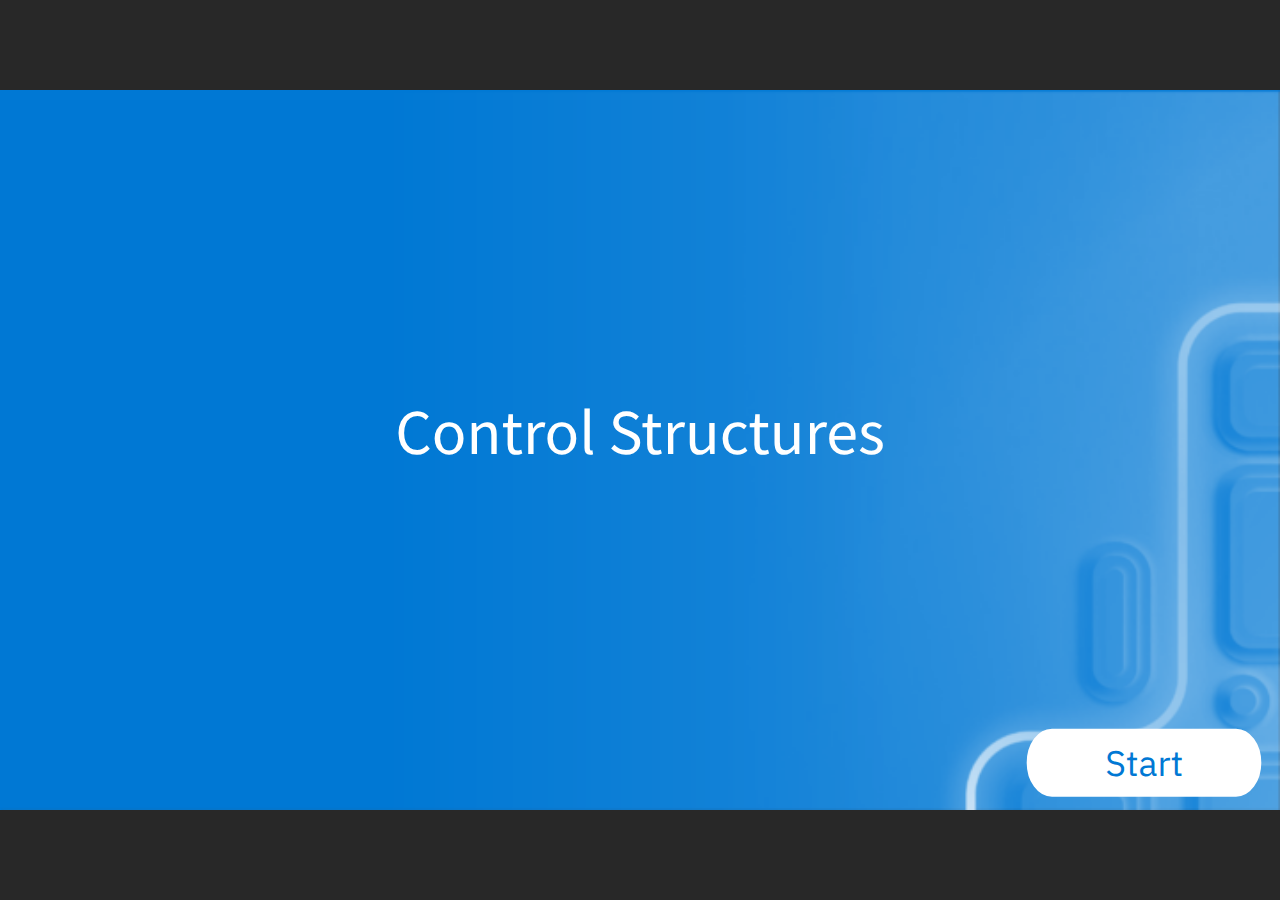
==== index.html @ ac2d6b3a "Add files via upload" ====
﻿<!doctype html>
<html lang="en-US">
<head>
  <meta charset="utf-8">
  <!-- Created using Storyline 360 - http://www.articulate.com  -->
  <!-- version: 3.82.31354.0 -->
  <title>Control Structures</title>
  <meta http-equiv="x-ua-compatible" content="IE=edge"/>
  <meta name="viewport" content="width=device-width,initial-scale=1,user-scalable=no,shrink-to-fit=no,minimal-ui"/>
  <meta name="apple-mobile-web-app-capable" content="yes"/>
  <style>
    html, body { height: 100%; padding: 0; margin: 0 }
    #app { height: 100%; width: 100%; }
  </style>

  <script>
    window.DS = {};
    window.globals = {
      DATA_PATH_BASE: '',
      HAS_FRAME: true,
      HAS_SLIDE: true,

      lmsPresent: false,
      tinCanPresent: false,
      cmi5Present: false,
      aoSupport: false,
      scale: 'noscale',
      captureRc: false,
      browserSize: 'optimal',
      bgColor: '#282828',
      features: 'BackgroundAudioTriggers,BackgroundAudioVolumeVariable,ConnectionMessages,DropIn1,DropIn2,DropIn3,DropIn4,DropIn5,LayerPresentAsDialog,MultiLineTextEntry,MultipleQuizTracking,PlayerTooltips,UpdatedThemeEditor',
      themeName: 'unified',
      preloaderColor: '#FFFFFF',
      suppressAnalytics: false,
      productChannel: 'stable',
      publishSource: 'storyline',
      aid: 'aid|408d75ca-4d24-4fe5-9acd-18357cb665db',
      cid: '49a16769-fe57-4097-8a69-b7f22fe6c13b',
      playerVersion: '3.82.31354.0',
      publishTimestamp: '2024-10-11T18:29:17.3535200Z',
      maxIosVideoElements: 10,
      connectionSettings: { message: 'You%20are%20offline.%20Trying%20to%20reconnect...', useDarkTheme: false, mode: 'disabled' },

      
      parseParams: function(qs) {
        if (window.globals.parsedParams != null) {
          return window.globals.parsedParams;
        }
        qs = (qs || window.location.search.substr(1)).split('+').join(' ');
        var params = {},
            tokens,
            re = /[?&]?([^=]+)=([^&]*)/g;

        while (tokens = re.exec(qs)) {
          params[decodeURIComponent(tokens[1]).trim()] =
            decodeURIComponent(tokens[2]).trim();
        }
        window.globals.parsedParams = params;
        return params;
      }

    };
  </script>
  <script>
    var isIe11 = ('ActiveXObject' in window || window.MSBlobBuilder != null)
      && window.msCrypto != null && !window.ActiveXObject;
    if (isIe11) {
      window.globals.unsupportedBrowser = true;
      document.write(atob('[base64]'));
    }
  </script>
  
  <script>window.THREE = { };</script>
  
</head>
<body style="background: #282828" class="cs-HTML theme-unified">
  <!-- 360 -->
  <script>!function(){var e,i=/iPhone/i,o=/iPod/i,n=/iPad/i,t=/\biOS-universal(?:.+)Mac\b/i,r=/\bAndroid(?:.+)Mobile\b/i,a=/Android/i,d=/(?:SD4930UR|\bSilk(?:.+)Mobile\b)/i,p=/Silk/i,l=/Windows Phone/i,u=/\bWindows(?:.+)ARM\b/i,b=/BlackBerry/i,s=/BB10/i,c=/Opera Mini/i,f=/\b(CriOS|Chrome)(?:.+)Mobile/i,h=/Mobile(?:.+)Firefox\b/i,v=function(e){return void 0!==e&&"MacIntel"===e.platform&&"number"==typeof e.maxTouchPoints&&e.maxTouchPoints>1&&"undefined"==typeof MSStream};e=function(e){var m={userAgent:"",platform:"",maxTouchPoints:0};e||"undefined"==typeof navigator?"string"==typeof e?m.userAgent=e:e&&e.userAgent&&(m={userAgent:e.userAgent,platform:e.platform,maxTouchPoints:e.maxTouchPoints||0}):m={userAgent:navigator.userAgent,platform:navigator.platform,maxTouchPoints:navigator.maxTouchPoints||0};var g=m.userAgent,y=g.split("[FBAN");void 0!==y[1]&&(g=y[0]),void 0!==(y=g.split("Twitter"))[1]&&(g=y[0]);var A=function(e){return function(i){return i.test(e)}}(g),w={apple:{phone:A(i)&&!A(l),ipod:A(o),tablet:!A(i)&&(A(n)||v(m))&&!A(l),universal:A(t),device:(A(i)||A(o)||A(n)||A(t)||v(m))&&!A(l)},amazon:{phone:A(d),tablet:!A(d)&&A(p),device:A(d)||A(p)},android:{phone:!A(l)&&A(d)||!A(l)&&A(r),tablet:!A(l)&&!A(d)&&!A(r)&&(A(p)||A(a)),device:!A(l)&&(A(d)||A(p)||A(r)||A(a))||A(/\bokhttp\b/i)},windows:{phone:A(l),tablet:A(u),device:A(l)||A(u)},other:{blackberry:A(b),blackberry10:A(s),opera:A(c),firefox:A(h),chrome:A(f),device:A(b)||A(s)||A(c)||A(h)||A(f)},any:!1,phone:!1,tablet:!1};return w.any=w.apple.device||w.android.device||w.windows.device||w.other.device,w.phone=w.apple.phone||w.android.phone||w.windows.phone,w.tablet=w.apple.tablet||w.android.tablet||w.windows.tablet,w}(),"object"==typeof exports&&"undefined"!=typeof module?module.exports=e:"function"==typeof define&&define.amd?define((function(){return e})):this.isMobile=e}();
    window.isMobile.apple.tablet = window.isMobile.apple.tablet ||
      (navigator.platform === 'MacIntel' && navigator.maxTouchPoints > 1);
    window.isMobile.apple.device = window.isMobile.apple.device || window.isMobile.apple.tablet;
    window.isMobile.tablet = window.isMobile.tablet || window.isMobile.apple.tablet;
    window.isMobile.any = window.isMobile.any || window.isMobile.apple.tablet;
  </script>

  <div id="focus-sink" tabindex="-1"></div>

  <div id="preso"></div>
  <script>
    (function() {

      var classTypes = [ 'desktop', 'mobile', 'phone', 'tablet' ];

      var addDeviceClasses = function(prefix, testObj) {
        var curr, i;
        for (i = 0; i < classTypes.length; i++) {
          curr = classTypes[i];
          if (testObj[curr]) {
            document.body.classList.add(prefix + curr);
          }
        }
      };

      var params = window.globals.parseParams(),
          isDevicePreview = params.devicepreview === '1',
          isPhoneOverride = params.deviceType === 'phone' || (isDevicePreview && params.phone == '1'),
          isTabletOverride = (params.deviceType === 'tablet' || isDevicePreview) && !isPhoneOverride,
          isMobileOverride = isPhoneOverride || isTabletOverride;

      var deviceView = {
        desktop: !window.isMobile.any && !isMobileOverride,
        mobile: window.isMobile.any || isMobileOverride,
        phone: isPhoneOverride || (window.isMobile.phone && !isTabletOverride),
        tablet: isTabletOverride || window.isMobile.tablet
      };

      window.globals.deviceView = deviceView;
      window.isMobile.desktop = !window.isMobile.any;
      window.isMobile.mobile = window.isMobile.any;

      addDeviceClasses('view-', deviceView);

    })();
  </script>
  
  <script src='story_content/user.js' type=text/javascript></script>
  <div class="slide-loader"></div>

  <script>
    var doc = document, loader = doc.body.querySelector('.slide-loader'); [ 1, 2, 3 ].forEach(function(n) { var d = doc.createElement('div'); d.style.backgroundColor = window.globals.preloaderColor; d.classList.add('mobile-loader-dot'); d.classList.add('dot' + n); loader.appendChild(d); });
  </script>

  <div class="mobile-load-title-overlay" style="display: none">
    <div class="mobile-load-title">Control Structures</div>
  </div>

  <div class="mobile-chrome-warning"></div>

  
<style>
  .warn-connection-dialog {
    display: none;
    background: transparent;
    pointer-events: all;
    position: fixed;
    left: 0;
    top: 0;
    width: 100%;
    height: 100%;
    z-index: 999;
  }

  .warn-connection-content {
    pointer-events: all;
    border-radius: 4px;
    background: white;
    border: 1px solid #E7E7E7;
    color: #333333;
    box-shadow: 0 2px 4px rgba(0, 0, 0, 0.25);
    transition: all 150ms ease-out;
    position: absolute;
    white-space: nowrap;
  }

  .view-phone.is-landscape .warn-connection-content {
    left: 23px;
    bottom: 23px;
  }

  .view-tablet.is-landscape .warn-connection-content {
    left: 50%;
    top: 20px;
    transform: translateX(-50%);
  }

  .view-mobile.is-portrait .warn-connection-content {
    transform: translate(-50%, calc(-100% - 15px));
  }

  .warn-connection-content p {
    display: inline-block;
    margin: 0 8px 0 0;
    line-height: 33px;
    font-size: 11px;
  }

  .warn-connection-content svg {
    position: relative;
    vertical-align: middle;
    margin: 0 2px 2px 8px;
  }

  .view-desktop .warn-connection-content {
    left: 1.5em;
    bottom: 1.5em;
  }

  .view-desktop .warn-connection-content p {
    font-size: 1.1em;
  }

  .is-offline .warn-connection-dialog {
    display: block;
  }

  .is-offline .cs-panel * {
    pointer-events: none !important;
  }

  .is-offline .cs-panel {
    pointer-events: all !important;
  }

  .is-offline #nav-controls * {
    pointer-events: none !important;
  }

  .is-offline #nav-controls {
    pointer-events: all !important;
  }
</style>

<div class="warn-connection-dialog" role="alertdialog" aria-modal="true" tabindex="0" aria-labelledby="warn-connection-message">
  <div class="warn-connection-content">
    <svg width="17" height="15" viewBox="0 0 17 15" xmlns="http://www.w3.org/2000/svg">
      <path fill="#8F0000" stroke="white" d="M16.07,12.98 L15.88,12.23 L9.51,1.21 C8.97,0.26,7.6,0.26,7.06,1.21 L0.69,12.23 C0.15,13.16,0.81,14.36,1.91,14.36 H14.65 C15.47,14.36,16.05,13.7,16.07,12.98 Z"/>
      <path fill="white" stroke="white" d="M8.58,5.5 C8.35,5.28,8.5,5.35,8.21,5.32 C8.09,5.35,7.97,5.49,7.96,5.67 C7.97,5.79,7.98,5.92,7.98,6.04 L7.98,6.04 C7.99,6.17,8,6.31,8.01,6.43 L8.01,6.44 C8.03,6.92,8.06,7.41,8.09,7.9 L8.09,7.9 C8.12,8.39,8.14,8.88,8.17,9.37 C8.17,9.39,8.18,9.42,8.2,9.44 C8.23,9.46,8.25,9.47,8.28,9.47 C8.31,9.47,8.34,9.46,8.35,9.44 C8.37,9.43,8.38,9.4,8.39,9.35 L8.39,9.34 C8.39,9.24,8.4,9.15,8.4,9.05 L8.4,9.05 C8.41,8.96,8.41,8.86,8.42,8.75 C8.43,8.44,8.45,8.12,8.47,7.81 L8.47,7.81 C8.49,7.49,8.51,7.18,8.53,6.87 C8.55,6.46,8.56,6.05,8.59,5.64 L8.6,5.62 C8.6,5.57,8.59,5.53,8.58,5.5 L8.21,5.32 Z"/>
      <circle fill="white" stroke="white" cx="8.3" cy="11.35" r="0.3"/>
    </svg>
    <p id="warn-connection-message">You are offline. Trying to reconnect...</p>
  </div>
</div>

<script>
  (function() {
    window.DS.connection = {
      warningShown: false,
      assets: {},
      loadingAssetGroup: false,
      retryDelay: 500
    };

    var connectionSettings = window.globals.connectionSettings || {};

    // The `window.globals.features` variable must be set in `webpack.dev.config` when testing locally - it is not enough
    // to have it in the data - but it must be set there as well.
    var useConnectionMessages = window.AbortController != null &&
      window.location.protocol != 'file:' &&
      window.globals.features.indexOf('ConnectionMessages') != -1 &&
      connectionSettings.mode === 'normal';

    window.DS.connection.useConnectionMessages = useConnectionMessages;

    var assetCount = 0;
    var checkLoadedId;


    if (useConnectionMessages && connectionSettings != null) {
      var contentEl = document.querySelector('.warn-connection-content');
      var messageEl = contentEl.querySelector('p');

      if (connectionSettings.useDarkTheme) {
        contentEl.style.borderColor = '#BABBBA';
        contentEl.style.backgroundColor = '#282828';
        contentEl.style.color = '#FFFFFF';
      }

      if (connectionSettings.message != null) {
        messageEl.textContent = window.decodeURIComponent(connectionSettings.message);
      }
    }

    function checkAssetsReady() {
      for (var i in DS.connection.assets) {
        if (!DS.connection.assets[i].success) {
          return false;
        }
      }
      return true;
    }

    function stopAssetGroup() {
      if (!useConnectionMessages) { return; }

      assetCount = 0;

      DS.connection.oldAssetGroup = DS.connection.assets;
      DS.connection.assets = {};
      DS.connection.loadingAssetGroup = false;
      clearInterval(checkLoadedId);
    }

    function startAssetGroup() {
      if (!useConnectionMessages) { return; }
      var ticks = 0;
      clearInterval(checkLoadedId);
      checkLoadedId = setInterval(function() {
        var loaded = 0;
        if (assetCount === 0 && loaded === 0) {
          clearInterval(checkLoadedId);
          return;
        }

        for (var i in DS.connection.assets) {
          if (DS.connection.assets[i].success) {
            loaded++;
          }
        }

        if (assetCount === loaded && checkAssetsReady()) {
          for (var i in DS.connection.assets) {
            if (DS.connection.assets[i].action) {
              DS.connection.assets[i].action();
            }
          }
          hideWarning();
          stopAssetGroup();
        }
      }, 100)
    }

    function requiredAsset(url, action, retry, type) {
      if (!useConnectionMessages) { return; }
      if (DS.connection.assets[url]) { return; }

      DS.connection.assets[url] = {
        success: false, action: action, retry: retry, type: type
      };
      assetCount = Object.keys(DS.connection.assets).length;
      if (!DS.connection.loadingAssetGroup) {
        startAssetGroup();
      }
      DS.connection.loadingAssetGroup = true;
    }

    function assetLoaded(url) {
      if (!useConnectionMessages) { return; }
      if (DS.connection.assets[url]) {
        DS.connection.assets[url].success = true;
      }
    }

    function assetFailed(url) {
      if (!useConnectionMessages) { return; }
      if (!DS.connection.assets[url]) {
        if (/\.js$/.test(url) && url.indexOf('transcripts') === -1) {
          setTimeout(function() {
            if (DS.connection.lastSlideLoaded != null) {
              DS.connection.lastSlideLoaded();
            }
          }, DS.connection.retryDelay);
        }
        return;
      }
      if (!DS.connection.warningShown) { showWarning(); }
      if (DS.connection.assets[url].retry) {
        setTimeout(function() {
          if (!DS.connection.assets[url].success) {
            DS.connection.assets[url].retry()
          }
        }, DS.connection.retryDelay);
      }
    }

    function hideWarning() {
      document.body.classList.remove('is-offline');
      DS.connection.warningShown = false;
      enableKeys();
    }
    DS.connection.hideWarning = hideWarning

    function showWarning(btn) {
      document.body.classList.add('is-offline')
      DS.connection.warningShown = true;
      updateWarningPosition();
      disableKeys();
    }

    function updateWarningPosition() {
      if (!DS.connection.warningShown) {
        return;
      }

      var isPortrait = document.body.classList.contains('is-portrait');
      var isMobile = document.body.classList.contains('view-mobile');
      var warningEl = document.querySelector('.warn-connection-content');

      if (isPortrait && isMobile) {
        var slide = document.querySelector('.primary-slide');
        var slideRect = slide != null
          ? slide.getBoundingClientRect()
          : { top: window.innerHeight, left: 0, width: window.innerWidth };

        warningEl.style.top = `${slideRect.top}px`
        warningEl.style.left = `${slideRect.left + slideRect.width / 2}px`
      } else {
        warningEl.style.top = null;
        warningEl.style.left = null;
      }

      window.requestAnimationFrame(updateWarningPosition);
    }

    function onDisableKeyDown(e) {
      e.preventDefault();
      e.stopImmediatePropagation();
    }

    function onDisableKeyUp(e) {
      e.preventDefault();
      e.stopImmediatePropagation();
    }

    var accStyle = document.createElement('style');
    var warnDialogEl = document.querySelector('.warn-connection-dialog');

    function disableKeys() {
      if (DS.views && DS.views.nsStack && DS.views.nsStack.length === 1) {
        DS.views.nsStack[0].tabReachable = false
        DS.views.nsStack[0].updateTabIndex(true, true);
      }

      accStyle.innerHTML = '.acc-shadow-dom { display: none; }';
      document.body.appendChild(accStyle);

      warnDialogEl.parentNode.append(warnDialogEl);
      warnDialogEl.focus();
    }

    function enableKeys() {
      accStyle.remove();
      if (DS.views && DS.views.nsStack && DS.views.nsStack.length === 1 && DS.views.nsStack[0].name === '_frame') {
        DS.views.nsStack[0].tabReachable = true;
        DS.views.nsStack[0].updateTabIndex();
      }
    }

    // these will all be noops if the feature flag isn't set in
    // the data and `window.globals.features`
    DS.connection.requiredAsset = requiredAsset;
    DS.connection.assetLoaded = assetLoaded;
    DS.connection.assetFailed = assetFailed;
    DS.connection.stopAssetGroup = stopAssetGroup;
    DS.connection.startAssetGroup = startAssetGroup;
  })();
</script>


  <script>
    
    if (window.autoSpider && window.vInterfaceObject) {
      document.querySelector('.mobile-load-title-overlay').style.display = 'none';
    }
  </script>

  

  <link rel="stylesheet" href="html5/data/css/output.min.css" data-noprefix/>
</body>
<script src="html5/lib/scripts/bootstrapper.min.js"></script>
</html>
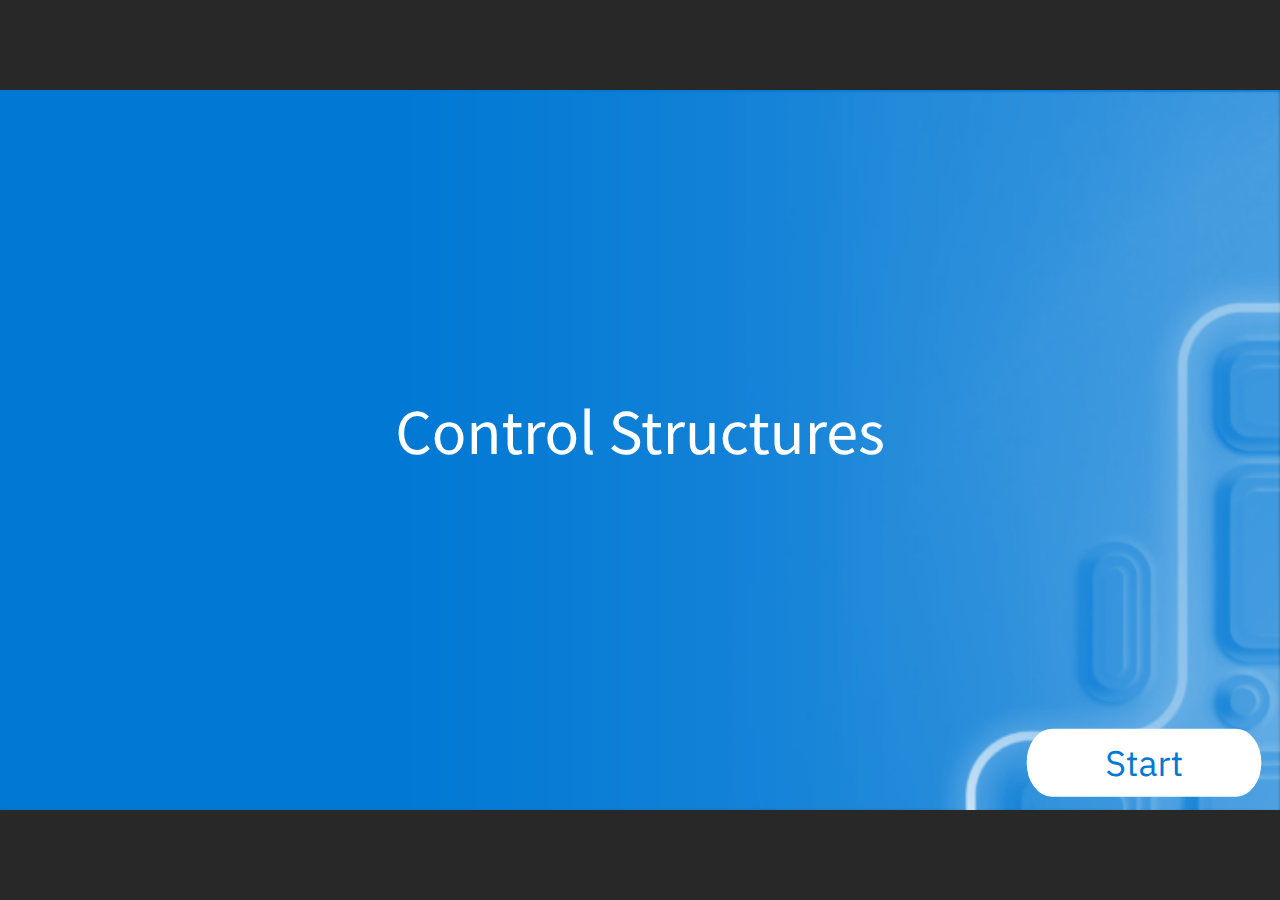
==== commit 844aa50e: "Add files via upload" ====
--- a/index.html
+++ b/index.html
@@ -2,8 +2,8 @@
 <html lang="en-US">
 <head>
   <meta charset="utf-8">
-  <!-- Created using Storyline 360 - http://www.articulate.com  -->
-  <!-- version: 3.82.31354.0 -->
+  <!-- Created using Storyline 360 x64 - http://www.articulate.com  -->
+  <!-- version: 3.95.33670.0 -->
   <title>Control Structures</title>
   <meta http-equiv="x-ua-compatible" content="IE=edge"/>
   <meta name="viewport" content="width=device-width,initial-scale=1,user-scalable=no,shrink-to-fit=no,minimal-ui"/>
@@ -28,19 +28,21 @@
       captureRc: false,
       browserSize: 'optimal',
       bgColor: '#282828',
-      features: 'BackgroundAudioTriggers,BackgroundAudioVolumeVariable,ConnectionMessages,DropIn1,DropIn2,DropIn3,DropIn4,DropIn5,LayerPresentAsDialog,MultiLineTextEntry,MultipleQuizTracking,PlayerTooltips,UpdatedThemeEditor',
+      features: 'DropInAcc,DropInBase,DropInCore,DropInInteractions,DropInMisc,DropInVectors,DropInVideo,LayerPresentAsDialog,MultipleQuizTracking,UpdatedThemeEditor',
       themeName: 'unified',
       preloaderColor: '#FFFFFF',
       suppressAnalytics: false,
       productChannel: 'stable',
       publishSource: 'storyline',
-      aid: 'aid|408d75ca-4d24-4fe5-9acd-18357cb665db',
+      aid: 'aid|ec1426b3-023f-4ed3-86a6-291b0afe7aa1',
       cid: '49a16769-fe57-4097-8a69-b7f22fe6c13b',
-      playerVersion: '3.82.31354.0',
-      publishTimestamp: '2024-10-11T18:29:17.3535200Z',
+      playerVersion: '3.95.33670.0',
+      publishTimestamp: '2025-02-07T00:53:14.4303708Z',
       maxIosVideoElements: 10,
       connectionSettings: { message: 'You%20are%20offline.%20Trying%20to%20reconnect...', useDarkTheme: false, mode: 'disabled' },
-
+      hasFeature: function(feature) {
+        return this.features.split(',').includes(feature);
+      },
       
       parseParams: function(qs) {
         if (window.globals.parsedParams != null) {
@@ -69,6 +71,14 @@
       document.write(atob('[base64]'));
     }
   </script>
+
+  <script>
+    if (window.globals.hasFeature('MultiLanguageSinglePackageSupport')) {
+      
+      
+    }
+  </script>
+
   
   <script>window.THREE = { };</script>
   
@@ -123,7 +133,8 @@
     })();
   </script>
   
-  <script src='story_content/user.js' type=text/javascript></script>
+  <script src='story_content/triggers.js' type=text/javascript></script>
+<script src='story_content/user.js' type=text/javascript></script>
   <div class="slide-loader"></div>
 
   <script>
@@ -242,11 +253,8 @@
 
     var connectionSettings = window.globals.connectionSettings || {};
 
-    // The `window.globals.features` variable must be set in `webpack.dev.config` when testing locally - it is not enough
-    // to have it in the data - but it must be set there as well.
     var useConnectionMessages = window.AbortController != null &&
       window.location.protocol != 'file:' &&
-      window.globals.features.indexOf('ConnectionMessages') != -1 &&
       connectionSettings.mode === 'normal';
 
     window.DS.connection.useConnectionMessages = useConnectionMessages;
--- a/html5/data/css/output.min.css
+++ b/html5/data/css/output.min.css
@@ -1,54 +1,78 @@
 @font-face {
-  font-family: 'LatoBold Charset1_ Bold1517DCF8';
+  font-family: 'LatoBold Charset1_ Bold5CEB0F9A';
   src: url('[data-uri]');
   font-style: normal;
   font-weight: normal;
 }
 @font-face {
-  font-family: 'Lato Charset1_ 6OCKda9a504F896A';
+  font-family: 'Lato Charset1_ 5vcvmMuw14C4CA05';
   src: url('[data-uri]');
   font-style: normal;
   font-weight: normal;
 }
 @font-face {
-  font-family: 'Source Sans Pro CharsetAFF9EAE4';
-  src: url('[data-uri]');
-  font-style: normal;
-  font-weight: normal;
-}
-@font-face {
-  font-family: 'IBM Plex Sans Charset1_157B28AF';
-  src: url('[data-uri]');
-  font-style: normal;
-  font-weight: normal;
-}
-@font-face {
-  font-family: 'Monospace Charset1_ 63w683A4F99';
-  src: url('[data-uri]');
-  font-style: normal;
-  font-weight: normal;
-}
-@font-face {
-  font-family: 'Open Sans Charset1_ 5xv3FE5240E';
+  font-family: 'Source Sans Pro Charset5BEC143C';
+  src: url('[data-uri]');
+  font-style: normal;
+  font-weight: normal;
+}
+@font-face {
+  font-family: 'IBM Plex Sans Charset1_1C04C9D1';
+  src: url('[data-uri]');
+  font-style: normal;
+  font-weight: normal;
+}
+@font-face {
+  font-family: 'Source Sans ProBoldBold6CC3B326';
+  src: url('[data-uri]');
+  font-style: normal;
+  font-weight: normal;
+}
+@font-face {
+  font-family: 'Arial Charset1_ 6InCAQQC1E95AAD';
+  src: url('[data-uri]');
+  font-style: normal;
+  font-weight: normal;
+}
+@font-face {
+  font-family: 'Monospace Charset1_ 5WUFD42EAB2';
+  src: url('[data-uri]');
+  font-style: normal;
+  font-weight: normal;
+}
+@font-face {
+  font-family: 'Open Sans Charset1_ 5oyE41579A4';
   src: url('[data-uri]');
   font-style: normal;
   font-weight: normal;
 }
 @font-face {
   font-family: 'Source Sans Pro Charset646A78FA';
-  src: url('[data-uri]');
+  src: url('[data-uri]');
   font-style: normal;
   font-weight: normal;
 }
 @font-face {
   font-family: 'IBM Plex Sans Charset0_D8586F3A';
-  src: url('[data-uri]